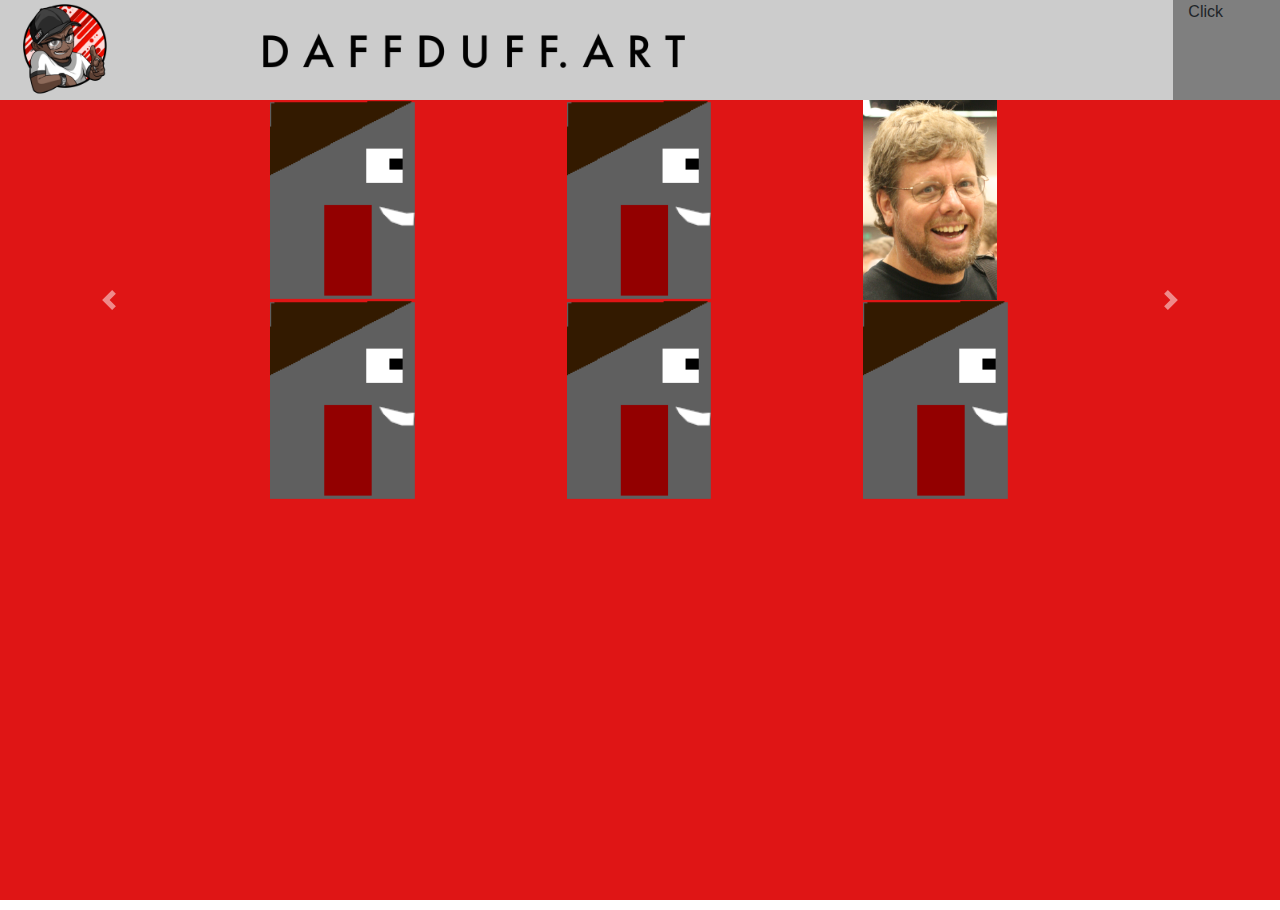
==== index.html @ 01672b1d "Update index.html" ====
<!DOCTYPE html>
<html lang="en">
<head>
    <meta charset="UTF-8">  
    <link rel="stylesheet" href="style.css">
    <link rel="stylesheet" href="https://stackpath.bootstrapcdn.com/bootstrap/4.5.2/css/bootstrap.min.css">
    <script src="https://code.jquery.com/jquery-3.5.1.slim.min.js"></script>
    <script src="https://cdn.jsdelivr.net/npm/popper.js@1.16.1/dist/umd/popper.min.js"></script>
    <script src="https://stackpath.bootstrapcdn.com/bootstrap/4.5.2/js/bootstrap.min.js"></script>
    <title>Daffduff arts</title>
</head>
<body>
    <div class="container-fluid backgroundred">
        <div class="row firstone">
            <div class="col-md-2 asd"><img src="assets/pictures/logo.png" class="img-fluid " style="max-width: 100px;"></div>
            <div class="col-md-9 test"><img src="assets/pictures/longlogo.png" class="img-fluid" style="max-width: 500px;"></div>
            <div class="col-md-1 leftonclick">                
                <div id="mySidenav" class="sidenav">
                    <a href="javascript:void(0)" class="closebtn" onclick="closeNav()">&times;</a>
                    <a href="#">About</a>
                    <a href="#">Services</a>
                    <a href="#">Clients</a>
                    <a href="#">Contact</a>
                  </div>
                  <span onclick="openNav()">Click</span>
                  <script>  
                    function openNav() {
                        document.getElementById("mySidenav").style.width = "250px";
                    }


                    function closeNav() {
                        document.getElementById("mySidenav").style.width = "0";
                    }
                </script>
                  <div id="main">
                  </div>
            </div>
        </div>
    <div class="row secondone">
        <div class="container-fluid bcgall">
            <div id="carouselExampleControls" class="carousel slide" data-ride="carousel">
                <div class="carousel-inner">
                <div class="carousel-item active">
                    <div class="container-fluid">
                        <div class="row">
                            <div class="col-md-4 bcpic"><img class="d-block mx-auto float-right pic" src="picture.png" alt="Second slide"></div>
                            <div class="col-md-4 bcpic"><img class="d-block mx-auto pic" src="picture.png" alt="Second slide"></div>
                            <div class="col-md-4 bcpic"><img class="d-block mx-auto float-left pic" src="guido.png" alt="Second slide"></div>

                            <div class="col-md-4 bcpic"><img class="d-block mx-auto float-right pic" src="picture.png" alt="Second slide"></div>
                            <div class="col-md-4 bcpic"><img class="d-block mx-auto pic" src="picture.png" alt="Second slide"></div>
                            <div class="col-md-4 bcpic"><img class="d-block mx-auto float-left pic" src="picture.png" alt="Second slide"></div>
                        </div>
                    </div>
                </div>
                <div class="carousel-item">
                    <div class="row">
                    <div class="col-md-4 bcpic"><img class="d-block mx-auto float-right pic" src="picture.png" alt="Second slide"></div>
                            <div class="col-md-4 bcpic"><img class="d-block mx-auto pic" src="picture.png" alt="Second slide"></div>
                            <div class="col-md-4 bcpic"><img class="d-block mx-auto float-left pic" src="guido.png" alt="Second slide"></div>

                            <div class="col-md-4 bcpic"><img class="d-block mx-auto float-right pic" src="picture.png" alt="Second slide"></div>
                            <div class="col-md-4 bcpic"><img class="d-block mx-auto pic" src="picture.png" alt="Second slide"></div>
                            <div class="col-md-4 bcpic"><img class="d-block mx-auto float-left pic" src="picture.png" alt="Second slide"></div>
                    </div>
                </div>
                <div class="carousel-item">
                    <div class="row">
                        <div class="col-md-4 bcpic"><img class="d-block mx-auto float-right pic" src="picture.png" alt="Second slide"></div>
                                <div class="col-md-4 bcpic"><img class="d-block mx-auto pic" src="picture.png" alt="Second slide"></div>
                                <div class="col-md-4 bcpic"><img class="d-block mx-auto float-left pic" src="guido.png" alt="Second slide"></div>
    
                                <div class="col-md-4 bcpic"><img class="d-block mx-auto float-right pic" src="picture.png" alt="Second slide"></div>
                                <div class="col-md-4 bcpic"><img class="d-block mx-auto pic" src="picture.png" alt="Second slide"></div>
                                <div class="col-md-4 bcpic"><img class="d-block mx-auto float-left pic" src="picture.png" alt="Second slide"></div>
                        </div>
                </div>
                </div>
                <a class="carousel-control-prev" href="#carouselExampleControls" role="button" data-slide="prev">
                <span class="carousel-control-prev-icon" aria-hidden="true"></span>
                <span class="sr-only">Previous</span>
                </a>
                <a class="carousel-control-next" href="#carouselExampleControls" role="button" data-slide="next">
                <span class="carousel-control-next-icon" aria-hidden="true"></span>
                <span class="sr-only">Next</span>
                </a>
        </div>
    </div>
    </div>
</body>
</html>
---- style.css ----
.asd{
    min-height: 10vh;
    background-color: #cccccc;
}
.test{
    min-height: 10vh;
    background-color: #cccccc;
}
.leftonclick{
    min-height: 10vh;
    background-color: #7f7f7f;
}
.backgroundred{  
    padding: 0;
    height: 100vh;
    background-color: #df1515;
}
.pic{
    height: 200px;
}
.bcgall{
    background-image: url("background.png");
    background-position: center;
    background-repeat: no-repeat;
    background-size: cover;
}
.secondone{
    height: 90vh;
}
.sidenav {
    height: 100%;
    width: 0;
    position: fixed;
    z-index: 1;
    top: 0;
    right: 0;
    background-color:#cccccc;
    overflow-x: hidden;
    padding-top: 60px;
    transition: 0.5s;
}
.sidenav a {
    padding: 8px 8px 8px 32px;
    text-decoration: none;
    font-size: 25px;
    color: #818181;
    display: block;
    transition: 0.3s;
}
  

.sidenav a:hover {
    color: #f1f1f1;
}
.sidenav .closebtn {
    position: absolute;
    top: 0;
    right: 25px;
    font-size: 36px;
    margin-left: 50px;
}
#main {
    transition: margin-left .5s;
    padding: 20px;
  }
@media screen and (max-height: 450px) {
    .sidenav {padding-top: 15px;}
    .sidenav a {font-size: 18px;}
}
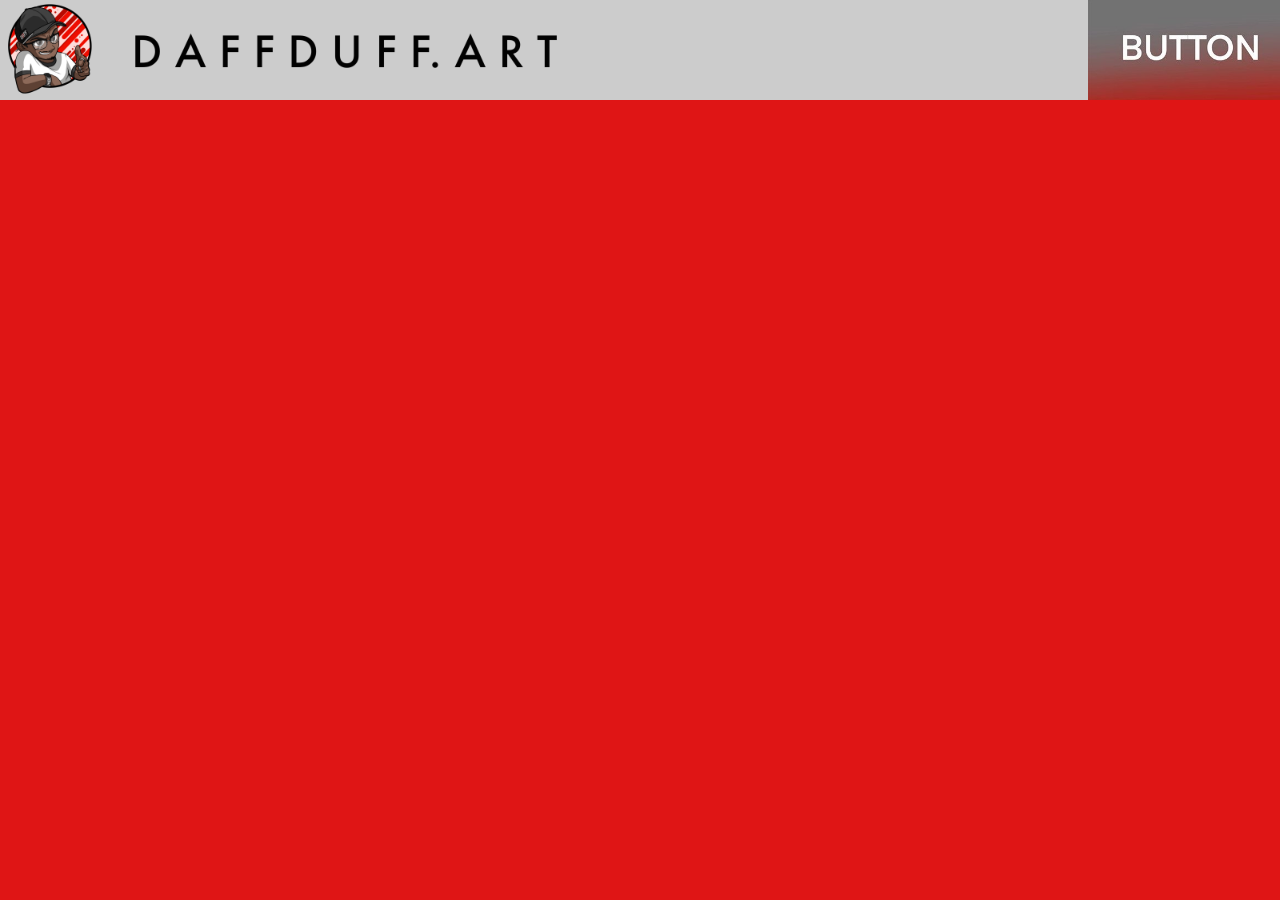
==== commit 34eefba3: "Tyű gec" ====
--- a/index.html
+++ b/index.html
@@ -1,92 +1,66 @@
 <!DOCTYPE html>
-<html lang="en">
+<html lang="hu">
 <head>
-    <meta charset="UTF-8">  
+    <meta charset="UTF-8">    
+    <title>Art website</title>
     <link rel="stylesheet" href="style.css">
     <link rel="stylesheet" href="https://stackpath.bootstrapcdn.com/bootstrap/4.5.2/css/bootstrap.min.css">
+    <script src="jquery-3.5.1.min.js"></script>
     <script src="https://code.jquery.com/jquery-3.5.1.slim.min.js"></script>
     <script src="https://cdn.jsdelivr.net/npm/popper.js@1.16.1/dist/umd/popper.min.js"></script>
     <script src="https://stackpath.bootstrapcdn.com/bootstrap/4.5.2/js/bootstrap.min.js"></script>
-    <title>Daffduff arts</title>
 </head>
 <body>
-    <div class="container-fluid backgroundred">
-        <div class="row firstone">
-            <div class="col-md-2 asd"><img src="assets/pictures/logo.png" class="img-fluid " style="max-width: 100px;"></div>
-            <div class="col-md-9 test"><img src="assets/pictures/longlogo.png" class="img-fluid" style="max-width: 500px;"></div>
-            <div class="col-md-1 leftonclick">                
-                <div id="mySidenav" class="sidenav">
-                    <a href="javascript:void(0)" class="closebtn" onclick="closeNav()">&times;</a>
+    <div class="container-fluid backcol">
+        <div class="row" id="row">
+            <div id="logos">
+                <div class="container-fluid">
+                    <div class="row">                        
+                        <div class="col-12">
+                            <img src="logos/logo.png" id="mainlogo" class="img-fluid float-left" alt="logo">
+                            <img src="logos/longlogo.png" id="mainlogo" class="img-fluid d-none d-md-block" alt="logo">
+                            <img src="logos/shortlogo.png" id="mainlogo" class="img-fluid float-left d-block d-md-none" alt="logo">
+                            <img onclick="be()" src="logos/gomb.jpg" class="img-fluid" id="butt">
+                        </div>                      
+                    </div>
+                </div>     
+            </div>
+            <div class="backpic" id="main"></div>
+            <div class="right" id="right">
+                
+                <div class="col-12 chanse">
+                    <button onclick="ki()" type="button" class="btn btn-lg">X</button>
+                </div>
+                <div class="col-12 chanse">
                     <a href="#">About</a>
+                </div>
+                <div class="col-12 chanse">
                     <a href="#">Services</a>
+                </div>
+                <div class="col-12 chanse">
                     <a href="#">Clients</a>
+                </div>
+                <div class="col-12 chanse">
                     <a href="#">Contact</a>
-                  </div>
-                  <span onclick="openNav()">Click</span>
-                  <script>  
-                    function openNav() {
-                        document.getElementById("mySidenav").style.width = "250px";
-                    }
-
-
-                    function closeNav() {
-                        document.getElementById("mySidenav").style.width = "0";
-                    }
-                </script>
-                  <div id="main">
-                  </div>
-            </div>
-        </div>
-    <div class="row secondone">
-        <div class="container-fluid bcgall">
-            <div id="carouselExampleControls" class="carousel slide" data-ride="carousel">
-                <div class="carousel-inner">
-                <div class="carousel-item active">
-                    <div class="container-fluid">
-                        <div class="row">
-                            <div class="col-md-4 bcpic"><img class="d-block mx-auto float-right pic" src="picture.png" alt="Second slide"></div>
-                            <div class="col-md-4 bcpic"><img class="d-block mx-auto pic" src="picture.png" alt="Second slide"></div>
-                            <div class="col-md-4 bcpic"><img class="d-block mx-auto float-left pic" src="guido.png" alt="Second slide"></div>
-
-                            <div class="col-md-4 bcpic"><img class="d-block mx-auto float-right pic" src="picture.png" alt="Second slide"></div>
-                            <div class="col-md-4 bcpic"><img class="d-block mx-auto pic" src="picture.png" alt="Second slide"></div>
-                            <div class="col-md-4 bcpic"><img class="d-block mx-auto float-left pic" src="picture.png" alt="Second slide"></div>
-                        </div>
-                    </div>
                 </div>
-                <div class="carousel-item">
-                    <div class="row">
-                    <div class="col-md-4 bcpic"><img class="d-block mx-auto float-right pic" src="picture.png" alt="Second slide"></div>
-                            <div class="col-md-4 bcpic"><img class="d-block mx-auto pic" src="picture.png" alt="Second slide"></div>
-                            <div class="col-md-4 bcpic"><img class="d-block mx-auto float-left pic" src="guido.png" alt="Second slide"></div>
-
-                            <div class="col-md-4 bcpic"><img class="d-block mx-auto float-right pic" src="picture.png" alt="Second slide"></div>
-                            <div class="col-md-4 bcpic"><img class="d-block mx-auto pic" src="picture.png" alt="Second slide"></div>
-                            <div class="col-md-4 bcpic"><img class="d-block mx-auto float-left pic" src="picture.png" alt="Second slide"></div>
-                    </div>
-                </div>
-                <div class="carousel-item">
-                    <div class="row">
-                        <div class="col-md-4 bcpic"><img class="d-block mx-auto float-right pic" src="picture.png" alt="Second slide"></div>
-                                <div class="col-md-4 bcpic"><img class="d-block mx-auto pic" src="picture.png" alt="Second slide"></div>
-                                <div class="col-md-4 bcpic"><img class="d-block mx-auto float-left pic" src="guido.png" alt="Second slide"></div>
-    
-                                <div class="col-md-4 bcpic"><img class="d-block mx-auto float-right pic" src="picture.png" alt="Second slide"></div>
-                                <div class="col-md-4 bcpic"><img class="d-block mx-auto pic" src="picture.png" alt="Second slide"></div>
-                                <div class="col-md-4 bcpic"><img class="d-block mx-auto float-left pic" src="picture.png" alt="Second slide"></div>
-                        </div>
-                </div>
-                </div>
-                <a class="carousel-control-prev" href="#carouselExampleControls" role="button" data-slide="prev">
-                <span class="carousel-control-prev-icon" aria-hidden="true"></span>
-                <span class="sr-only">Previous</span>
-                </a>
-                <a class="carousel-control-next" href="#carouselExampleControls" role="button" data-slide="next">
-                <span class="carousel-control-next-icon" aria-hidden="true"></span>
-                <span class="sr-only">Next</span>
-                </a>
+            
+            </div>    
         </div>
     </div>
-    </div>
+    <script>        
+        function be() {
+            document.getElementById("main").classList.add('anim1');
+            document.getElementById("right").classList.add('anim2');
+            document.getElementById("main").classList.remove('anim3');
+            document.getElementById("right").classList.remove('anim4');          
+        }
+        function ki() {
+            
+            document.getElementById("main").classList.add('anim3');
+            document.getElementById("right").classList.add('anim4');
+            document.getElementById("main").classList.remove('anim1');
+            document.getElementById("right").classList.remove('anim2');                      
+        }      
+    </script>    
 </body>
 </html>--- a/style.css
+++ b/style.css
@@ -1,69 +1,118 @@
-.asd{
-    min-height: 10vh;
-    background-color: #cccccc;
+html{
+    min-height: 100vh;
+    
 }
-.test{
-    min-height: 10vh;
-    background-color: #cccccc;
+.backcol{ 
+    position: relative;
+    overflow: hidden;
+    padding: 0 !important;
+    min-height: 100vh;
+    
+    background-color: #df1515;
+    
 }
-.leftonclick{
-    min-height: 10vh;
-    background-color: #7f7f7f;
-}
-.backgroundred{  
-    padding: 0;
-    height: 100vh;
-    background-color: #df1515;
-}
-.pic{
-    height: 200px;
-}
-.bcgall{
+.backpic{
+    position: absolute;
+    left: 0;
+    padding: 0 !important;
+    min-height: 100vh;
+    min-width: 100%;
     background-image: url("background.png");
     background-position: center;
     background-repeat: no-repeat;
     background-size: cover;
+    
 }
-.secondone{
-    height: 90vh;
+
+#right{
+    position: absolute;
+    right: -250px;    
+    min-height: 100vh;
+    min-width: 250px;
+    z-index: 101 !important;
+    padding: 0 !important;
+    background-color: gray!important;
+    
 }
-.sidenav {
-    height: 100%;
-    width: 0;
-    position: fixed;
-    z-index: 1;
+
+.anim1{
+    animation: mymove2 1s;
+    animation-fill-mode: forwards;
+}
+
+.anim2{
+    animation: mymove 1s;
+    animation-fill-mode: forwards;
+}
+.anim3{
+    animation: mymove4 1s;
+    animation-fill-mode: forwards;
+}
+
+.anim4{
+    animation: mymove3 1s;
+    animation-fill-mode: forwards;
+}
+
+.min{
+    min-height: 100px;;
+}
+
+#logos{
+    min-width: 100%;
+    min-height: 100px;
+    background-color: #cccccc ;
+    z-index: 100;
+}
+
+#pre{
+    min-height: 100px;
+}
+
+#mainlogo{
+    height: 100px;
+}
+
+#gomb{
+    position: absolute;
+    top: 200px;
+}
+
+#butt{
+    position: absolute;
     top: 0;
     right: 0;
-    background-color:#cccccc;
-    overflow-x: hidden;
-    padding-top: 60px;
-    transition: 0.5s;
+    height: 100px ;
 }
-.sidenav a {
-    padding: 8px 8px 8px 32px;
-    text-decoration: none;
-    font-size: 25px;
-    color: #818181;
-    display: block;
-    transition: 0.3s;
+
+.chanse{
+    min-height: 50px;
+    text-align: center !important;
 }
-  
 
-.sidenav a:hover {
-    color: #f1f1f1;
+.chanse a{
+    
+    font-weight: bold;
+    font-size: large;    
+    color: black;
 }
-.sidenav .closebtn {
-    position: absolute;
-    top: 0;
-    right: 25px;
-    font-size: 36px;
-    margin-left: 50px;
-}
-#main {
-    transition: margin-left .5s;
-    padding: 20px;
+
+  @keyframes mymove {
+    0%   {right: -250px;}
+    100% {right: 0px;}
   }
-@media screen and (max-height: 450px) {
-    .sidenav {padding-top: 15px;}
-    .sidenav a {font-size: 18px;}
-}+
+  @keyframes mymove2 {
+    0%   {left: 0px ;}
+    100% {left: -250px;}
+  }
+
+  @keyframes mymove3 {
+    0%   {right: 0px;}
+    100% {right: -250px;}
+  }
+
+  @keyframes mymove4 {
+    0%   {left: -250px;}
+    100% {left: 0px;}
+  }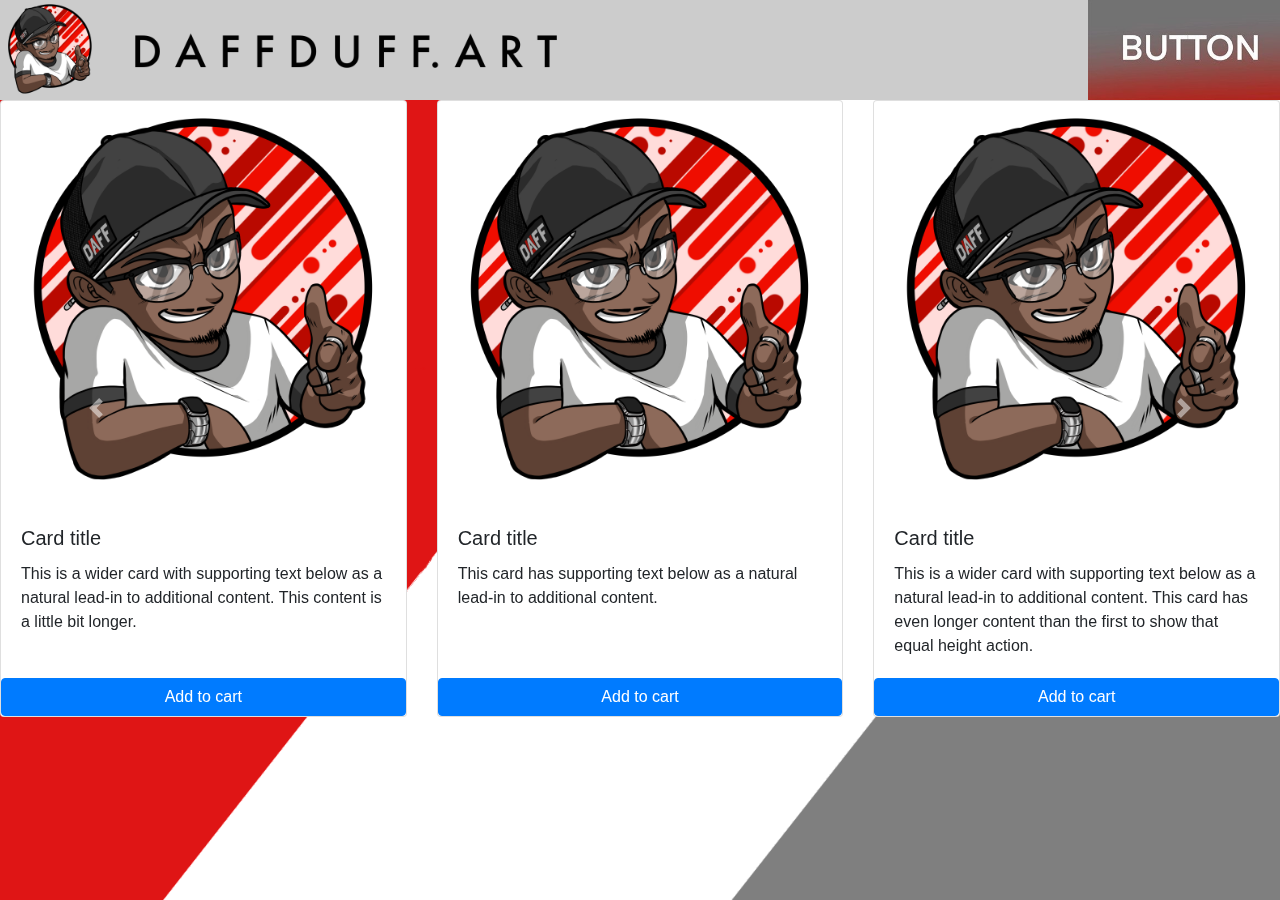
==== commit 5fb0162b: "Pakolgatás" ====
--- a/index.html
+++ b/index.html
@@ -17,14 +17,15 @@
                 <div class="container-fluid">
                     <div class="row">                        
                         <div class="col-12">
-                            <img src="logos/logo.png" id="mainlogo" class="img-fluid float-left" alt="logo">
-                            <img src="logos/longlogo.png" id="mainlogo" class="img-fluid d-none d-md-block" alt="logo">
-                            <img src="logos/shortlogo.png" id="mainlogo" class="img-fluid float-left d-block d-md-none" alt="logo">
-                            <img onclick="be()" src="logos/gomb.jpg" class="img-fluid" id="butt">
+                            <img src="assets/pictures/logo.png" id="mainlogo" class="img-fluid float-left" alt="logo">
+                            <img src="assets/pictures/longlogo.png" id="mainlogo" class="img-fluid d-none d-md-block" alt="logo">
+                            <img src="assets/pictures/Daff_logo_small.png" id="mainlogo" class="img-fluid float-left d-block d-md-none" alt="logo">
+                            <img onclick="be()" src="assets/pictures/gomb.jpg" class="img-fluid" id="butt">
                         </div>                      
                     </div>
                 </div>     
             </div>
+            
             <div class="backpic" id="main"></div>
             <div class="right" id="right">
                 
@@ -42,11 +43,72 @@
                 </div>
                 <div class="col-12 chanse">
                     <a href="#">Contact</a>
-                </div>
-            
+                </div>            
             </div>    
         </div>
+        <div id="carouselExampleControls" class="carousel slide" data-ride="carousel">
+            <div class="carousel-inner">
+              <div class="carousel-item active">
+                <div class="card-deck">
+                    <div class="card">
+                        <img class="card-img-top" src="assets/pictures/logo.png">
+                        <div class="card-body">
+                            <h5 class="card-title">Card title</h5>
+                            <p class="card-text">This is a wider card with supporting text below as a natural lead-in to additional content. This content is a little bit longer.</p>
+                        </div>
+                        <a href="#" class="btn btn-primary">Add to cart</a>
+                    </div>
+                    <div class="card">
+                        <img class="card-img-top" src="assets/pictures/logo.png">
+                        <div class="card-body">
+                            <h5 class="card-title">Card title</h5>
+                            <p class="card-text">This card has supporting text below as a natural lead-in to additional content.</p>
+                        </div>
+                        <a href="#" class="btn btn-primary">Add to cart</a>
+                    </div>
+                    <div class="card">
+                        <img class="card-img-top" src="assets/pictures/logo.png">
+                        <div class="card-body">
+                            <h5 class="card-title">Card title</h5>
+                            <p class="card-text">This is a wider card with supporting text below as a natural lead-in to additional content. This card has even longer content than the first to show that equal height action.</p>
+                        </div>
+                        <a href="#" class="btn btn-primary">Add to cart</a>
+                    </div>
+                  </div>
+                </div>
+                <div class="carousel-item">
+                    <div class="card">
+                            <img class="card-img-top" src="assets/pictures/logo.png">
+                        <div class="card-body">
+                            <h5 class="card-title">Card title</h5>
+                            <p class="card-text">Some quick example text to build on the card title and make up the bulk of the card's content.</p>
+                            <a href="#" class="btn btn-primary">Go somewhere</a>
+                        </div>
+                    </div>                    
+              </div>
+              <div class="carousel-item">
+                <div class="card">
+                    <img class="card-img-top" src="assets/pictures/logo.png">
+                    <div class="card-body">
+                      <h5 class="card-title">Card title</h5>
+                      <p class="card-text">Some quick example text to build on the card title and make up the bulk of the card's content.</p>
+                      <a href="#" class="btn btn-primary">Go somewhere</a>
+                    </div>
+                  </div>
+              </div>
+            </div>
+            <a class="carousel-control-prev" href="#carouselExampleControls" role="button" data-slide="prev">
+              <span class="carousel-control-prev-icon" aria-hidden="true"></span>
+              <span class="sr-only">Previous</span>
+            </a>
+            <a class="carousel-control-next" href="#carouselExampleControls" role="button" data-slide="next">
+              <span class="carousel-control-next-icon" aria-hidden="true"></span>
+              <span class="sr-only">Next</span>
+            </a>
+          </div>      
     </div>
+    
+    <div class="c"></div>
     <script>        
         function be() {
             document.getElementById("main").classList.add('anim1');
--- a/style.css
+++ b/style.css
@@ -17,7 +17,7 @@
     padding: 0 !important;
     min-height: 100vh;
     min-width: 100%;
-    background-image: url("background.png");
+    background-image: url("assets/background/Background.png");
     background-position: center;
     background-repeat: no-repeat;
     background-size: cover;
@@ -115,4 +115,4 @@
   @keyframes mymove4 {
     0%   {left: -250px;}
     100% {left: 0px;}
-  }+  }
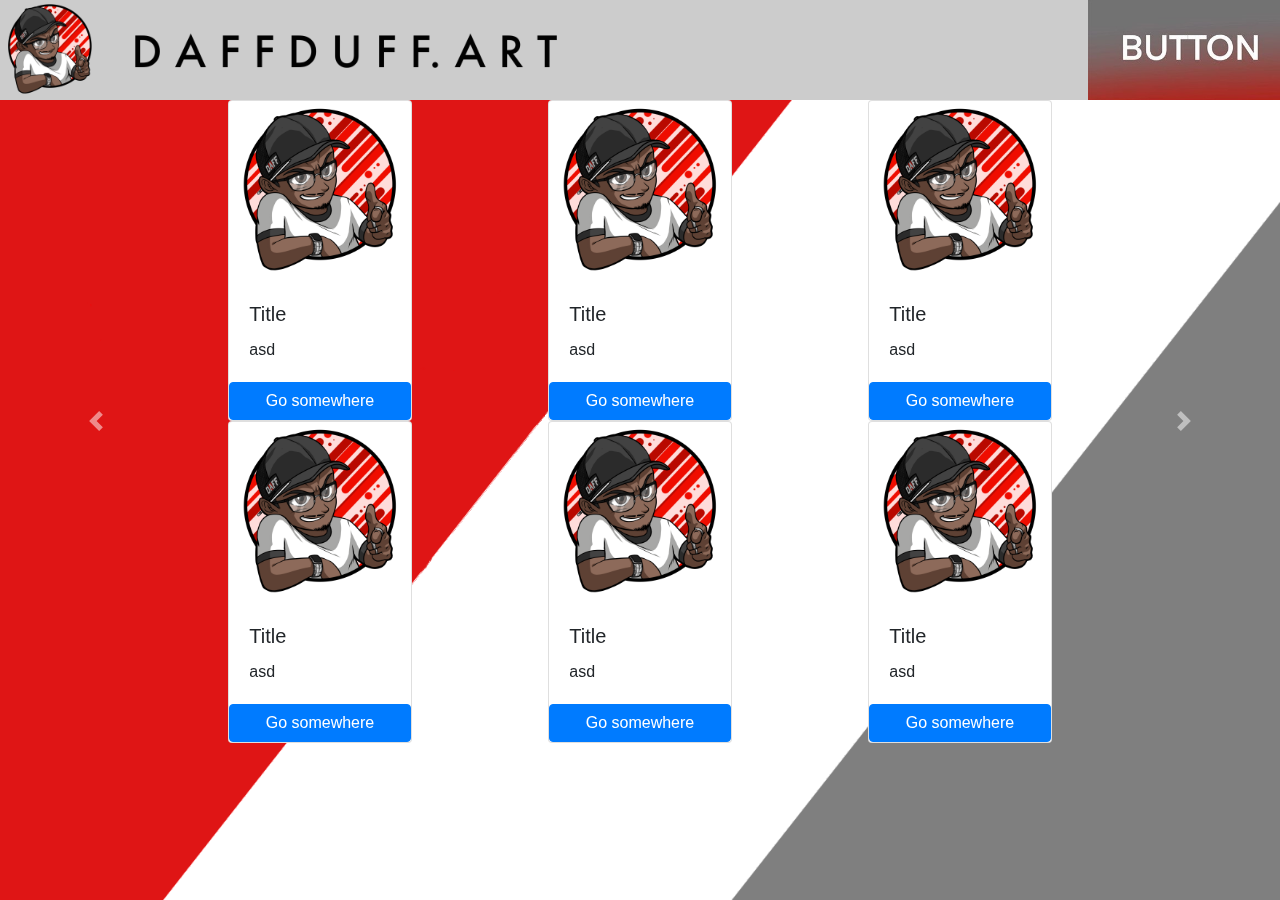
==== commit 7d3eaa9e: "Update index.html" ====
--- a/index.html
+++ b/index.html
@@ -49,43 +49,84 @@
         <div id="carouselExampleControls" class="carousel slide" data-ride="carousel">
             <div class="carousel-inner">
               <div class="carousel-item active">
-                <div class="card-deck">
-                    <div class="card">
-                        <img class="card-img-top" src="assets/pictures/logo.png">
-                        <div class="card-body">
-                            <h5 class="card-title">Card title</h5>
-                            <p class="card-text">This is a wider card with supporting text below as a natural lead-in to additional content. This content is a little bit longer.</p>
+                <div class="container-fluid">
+                    <div class="row">
+                        <div class="col-12 inner">
+                            <div class="row">
+                            <div class="col-2 incard"></div>
+                            <div class="col-2 incard">
+                            <div class="card">
+                                <img class="card-img-top" src="assets/pictures/logo.png">
+                            <div class="card-body">
+                                <h5 class="card-title">Title</h5>
+                               <p class="card-text">asd</p>
+                            </div>   
+                            <a class="btn btn-primary">Go somewhere</a>   
+                            </div>
+                            </div>
+                            <div class="col-1 incard"></div>
+                            <div class="col-2 incard">
+                                <div class="card">
+                                    <img class="card-img-top" src="assets/pictures/logo.png">
+                                    <div class="card-body">
+                                        <h5 class="card-title">Title</h5>
+                                        <p class="card-text">asd</p>
+                                    </div>
+                                    <a class="btn btn-primary">Go somewhere</a>
+                                </div>
+                            </div>
+                            <div class="col-1 incard"></div>
+                            <div class="col-2 incard">
+                                <div class="card">
+                                    <img class="card-img-top" src="assets/pictures/logo.png">
+                                    <div class="card-body">
+                                        <h5 class="card-title">Title</h5>
+                                        <p class="card-text">asd</p>
+                                    </div>
+                                    <a class="btn btn-primary">Go somewhere</a>
+                                </div>
+                            </div>
+                            <div class="col-2 incard"></div>
+
+                            <div class="col-2 incard"></div>
+                            <div class="col-2 incard">
+                                <div class="card">
+                                    <img class="card-img-top" src="assets/pictures/logo.png">
+                                    <div class="card-body">
+                                        <h5 class="card-title">Title</h5>
+                                        <p class="card-text">asd</p>
+                                    </div>
+                                    <a class="btn btn-primary">Go somewhere</a>
+                                </div>
+                            </div>
+                            <div class="col-1 incard"></div>
+                            <div class="col-2 incard">
+                                <div class="card">
+                                    <img class="card-img-top" src="assets/pictures/logo.png">
+                                    <div class="card-body">
+                                        <h5 class="card-title">Title</h5>
+                                        <p class="card-text">asd</p>
+                                    </div>
+                                    <a class="btn btn-primary">Go somewhere</a>
+                                </div>
+                            </div>
+                            <div class="col-1 incard"></div>
+                            <div class="col-2 incard">
+                                <div class="card">
+                                    <img class="card-img-top" src="assets/pictures/logo.png">
+                                    <div class="card-body">
+                                        <h5 class="card-title">Title</h5>
+                                        <p class="card-text">asd</p>
+                                    </div>
+                                    <a class="btn btn-primary">Go somewhere</a>
+                                </div>
+                            </div>
+                            <div class="col-2 incard"></div>
                         </div>
-                        <a href="#" class="btn btn-primary">Add to cart</a>
+                        </div>
                     </div>
-                    <div class="card">
-                        <img class="card-img-top" src="assets/pictures/logo.png">
-                        <div class="card-body">
-                            <h5 class="card-title">Card title</h5>
-                            <p class="card-text">This card has supporting text below as a natural lead-in to additional content.</p>
-                        </div>
-                        <a href="#" class="btn btn-primary">Add to cart</a>
-                    </div>
-                    <div class="card">
-                        <img class="card-img-top" src="assets/pictures/logo.png">
-                        <div class="card-body">
-                            <h5 class="card-title">Card title</h5>
-                            <p class="card-text">This is a wider card with supporting text below as a natural lead-in to additional content. This card has even longer content than the first to show that equal height action.</p>
-                        </div>
-                        <a href="#" class="btn btn-primary">Add to cart</a>
-                    </div>
-                  </div>
+                    
                 </div>
-                <div class="carousel-item">
-                    <div class="card">
-                            <img class="card-img-top" src="assets/pictures/logo.png">
-                        <div class="card-body">
-                            <h5 class="card-title">Card title</h5>
-                            <p class="card-text">Some quick example text to build on the card title and make up the bulk of the card's content.</p>
-                            <a href="#" class="btn btn-primary">Go somewhere</a>
-                        </div>
-                    </div>                    
-              </div>
               <div class="carousel-item">
                 <div class="card">
                     <img class="card-img-top" src="assets/pictures/logo.png">
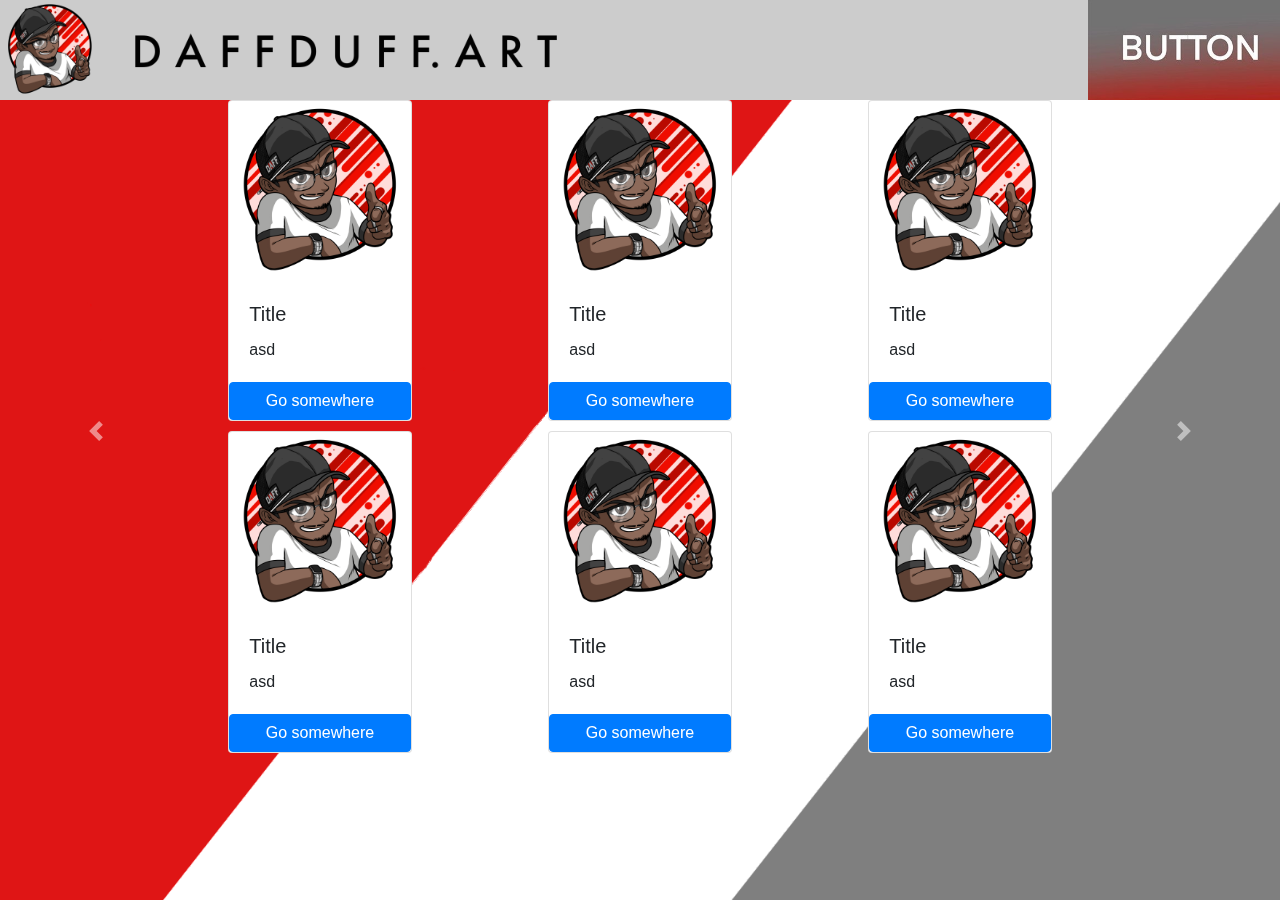
==== commit ac2c74ba: "pictures" ====
--- a/index.html
+++ b/index.html
@@ -55,7 +55,7 @@
                             <div class="row">
                             <div class="col-2 incard"></div>
                             <div class="col-2 incard">
-                            <div class="card">
+                            <div class="card" style="margin-bottom: 10px;">
                                 <img class="card-img-top" src="assets/pictures/logo.png">
                             <div class="card-body">
                                 <h5 class="card-title">Title</h5>
@@ -66,7 +66,7 @@
                             </div>
                             <div class="col-1 incard"></div>
                             <div class="col-2 incard">
-                                <div class="card">
+                                <div class="card" style="margin-bottom: 10px;">
                                     <img class="card-img-top" src="assets/pictures/logo.png">
                                     <div class="card-body">
                                         <h5 class="card-title">Title</h5>
@@ -77,7 +77,7 @@
                             </div>
                             <div class="col-1 incard"></div>
                             <div class="col-2 incard">
-                                <div class="card">
+                                <div class="card" style="margin-bottom: 10px;">
                                     <img class="card-img-top" src="assets/pictures/logo.png">
                                     <div class="card-body">
                                         <h5 class="card-title">Title</h5>
@@ -90,7 +90,7 @@
 
                             <div class="col-2 incard"></div>
                             <div class="col-2 incard">
-                                <div class="card">
+                                <div class="card" style="margin-bottom: 10px;">
                                     <img class="card-img-top" src="assets/pictures/logo.png">
                                     <div class="card-body">
                                         <h5 class="card-title">Title</h5>
@@ -101,7 +101,7 @@
                             </div>
                             <div class="col-1 incard"></div>
                             <div class="col-2 incard">
-                                <div class="card">
+                                <div class="card" style="margin-bottom: 10px;">
                                     <img class="card-img-top" src="assets/pictures/logo.png">
                                     <div class="card-body">
                                         <h5 class="card-title">Title</h5>
@@ -112,7 +112,7 @@
                             </div>
                             <div class="col-1 incard"></div>
                             <div class="col-2 incard">
-                                <div class="card">
+                                <div class="card" style="margin-bottom: 10px;">
                                     <img class="card-img-top" src="assets/pictures/logo.png">
                                     <div class="card-body">
                                         <h5 class="card-title">Title</h5>
@@ -128,7 +128,7 @@
                     
                 </div>
               <div class="carousel-item">
-                <div class="card">
+                <div class="card" style="margin-bottom: 10px;">
                     <img class="card-img-top" src="assets/pictures/logo.png">
                     <div class="card-body">
                       <h5 class="card-title">Card title</h5>
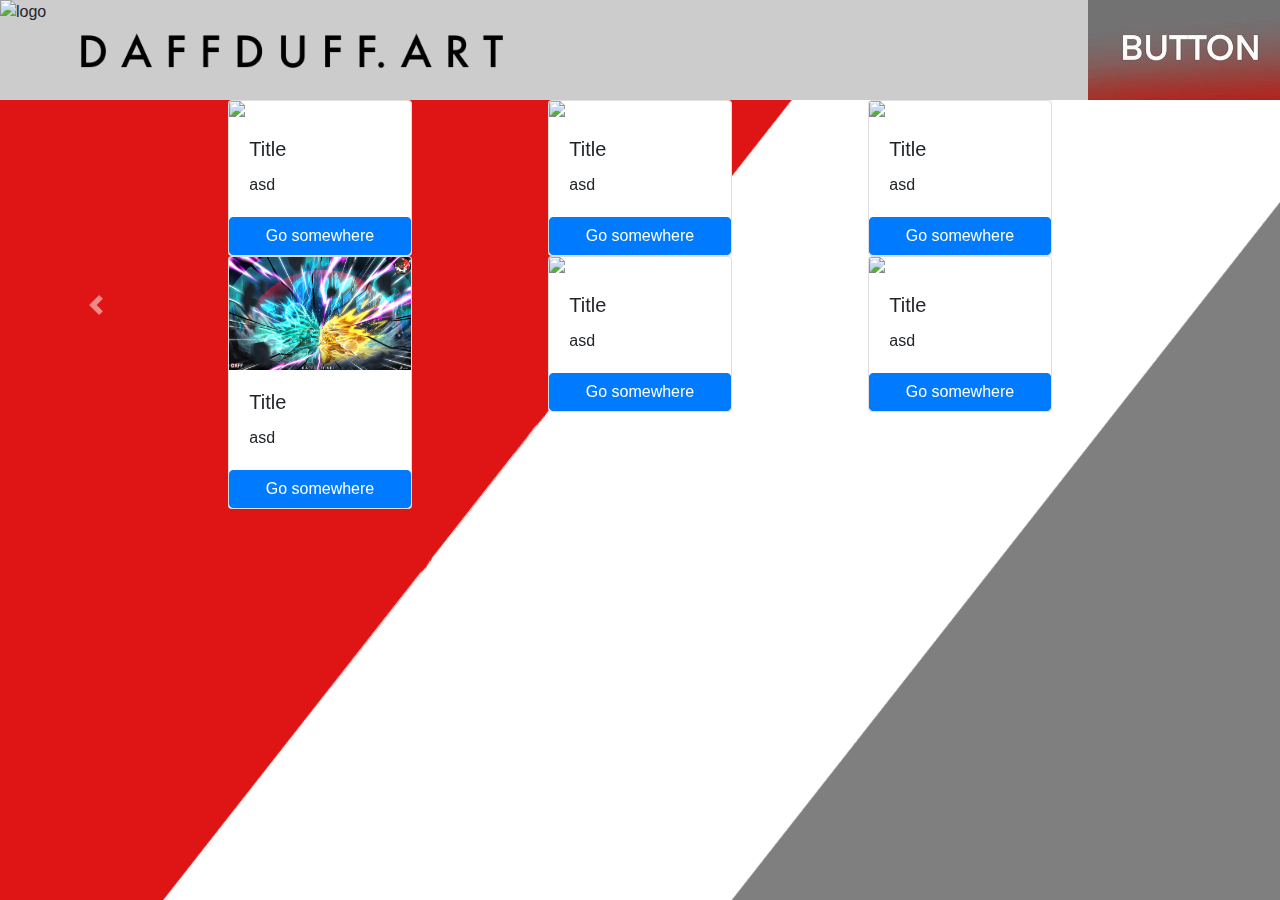
==== commit f75bde2f: "asd" ====
--- a/index.html
+++ b/index.html
@@ -15,15 +15,15 @@
         <div class="row" id="row">
             <div id="logos">
                 <div class="container-fluid">
-                    <div class="row">                        
+                    <div class="row">
                         <div class="col-12">
-                            <img src="assets/pictures/logo.png" id="mainlogo" class="img-fluid float-left" alt="logo">
+                            <img src="assets/pics/" id="mainlogo" class="img-fluid float-left" alt="logo">
                             <img src="assets/pictures/longlogo.png" id="mainlogo" class="img-fluid d-none d-md-block" alt="logo">
                             <img src="assets/pictures/Daff_logo_small.png" id="mainlogo" class="img-fluid float-left d-block d-md-none" alt="logo">
                             <img onclick="be()" src="assets/pictures/gomb.jpg" class="img-fluid" id="butt">
-                        </div>                      
+                        </div>
                     </div>
-                </div>     
+                </div>
             </div>
             
             <div class="backpic" id="main"></div>
@@ -43,8 +43,8 @@
                 </div>
                 <div class="col-12 chanse">
                     <a href="#">Contact</a>
-                </div>            
-            </div>    
+                </div>
+            </div>
         </div>
         <div id="carouselExampleControls" class="carousel slide" data-ride="carousel">
             <div class="carousel-inner">
@@ -55,19 +55,19 @@
                             <div class="row">
                             <div class="col-2 incard"></div>
                             <div class="col-2 incard">
-                            <div class="card" style="margin-bottom: 10px;">
-                                <img class="card-img-top" src="assets/pictures/logo.png">
+                            <div class="card">
+                                <img class="card-img-top" src="assets/pics/2E800715-93F1-4BD9-BEEA-080DB2D02645.jpeg">
                             <div class="card-body">
                                 <h5 class="card-title">Title</h5>
                                <p class="card-text">asd</p>
-                            </div>   
+                            </div>
                             <a class="btn btn-primary">Go somewhere</a>   
                             </div>
                             </div>
                             <div class="col-1 incard"></div>
                             <div class="col-2 incard">
-                                <div class="card" style="margin-bottom: 10px;">
-                                    <img class="card-img-top" src="assets/pictures/logo.png">
+                                <div class="card">
+                                    <img class="card-img-top" src="assets/pics/522D6150-C42A-47CC-B55B-E9A40769E7AE.jpeg">
                                     <div class="card-body">
                                         <h5 class="card-title">Title</h5>
                                         <p class="card-text">asd</p>
@@ -77,8 +77,8 @@
                             </div>
                             <div class="col-1 incard"></div>
                             <div class="col-2 incard">
-                                <div class="card" style="margin-bottom: 10px;">
-                                    <img class="card-img-top" src="assets/pictures/logo.png">
+                                <div class="card">
+                                    <img class="card-img-top" src="assets/pics/579141D8-9273-4B23-ACD9-BAD6AF22CDA5.jpeg">
                                     <div class="card-body">
                                         <h5 class="card-title">Title</h5>
                                         <p class="card-text">asd</p>
@@ -87,11 +87,10 @@
                                 </div>
                             </div>
                             <div class="col-2 incard"></div>
-
                             <div class="col-2 incard"></div>
                             <div class="col-2 incard">
-                                <div class="card" style="margin-bottom: 10px;">
-                                    <img class="card-img-top" src="assets/pictures/logo.png">
+                                <div class="card">
+                                    <img class="card-img-top" src="assets/pics/5ED5A5A1-51B9-424B-B6AC-B08A4DDA8263.jpeg">
                                     <div class="card-body">
                                         <h5 class="card-title">Title</h5>
                                         <p class="card-text">asd</p>
@@ -101,8 +100,8 @@
                             </div>
                             <div class="col-1 incard"></div>
                             <div class="col-2 incard">
-                                <div class="card" style="margin-bottom: 10px;">
-                                    <img class="card-img-top" src="assets/pictures/logo.png">
+                                <div class="card">
+                                    <img class="card-img-top" src="assets/pics/692E4DBE-32C0-45A5-9C5E-D4BB62D1FC8E.jpeg">
                                     <div class="card-body">
                                         <h5 class="card-title">Title</h5>
                                         <p class="card-text">asd</p>
@@ -112,8 +111,8 @@
                             </div>
                             <div class="col-1 incard"></div>
                             <div class="col-2 incard">
-                                <div class="card" style="margin-bottom: 10px;">
-                                    <img class="card-img-top" src="assets/pictures/logo.png">
+                                <div class="card">
+                                    <img class="card-img-top" src="assets/pics/7E0DA0FD-4F6A-4199-BBA2-BB057B6B145F.jpeg">
                                     <div class="card-body">
                                         <h5 class="card-title">Title</h5>
                                         <p class="card-text">asd</p>
@@ -125,11 +124,10 @@
                         </div>
                         </div>
                     </div>
-                    
                 </div>
               <div class="carousel-item">
-                <div class="card" style="margin-bottom: 10px;">
-                    <img class="card-img-top" src="assets/pictures/logo.png">
+                <div class="card">
+                    <img class="card-img-top" src="assets/pics/">
                     <div class="card-body">
                       <h5 class="card-title">Card title</h5>
                       <p class="card-text">Some quick example text to build on the card title and make up the bulk of the card's content.</p>
@@ -146,7 +144,7 @@
               <span class="carousel-control-next-icon" aria-hidden="true"></span>
               <span class="sr-only">Next</span>
             </a>
-          </div>      
+          </div>
     </div>
     
     <div class="c"></div>
@@ -155,15 +153,15 @@
             document.getElementById("main").classList.add('anim1');
             document.getElementById("right").classList.add('anim2');
             document.getElementById("main").classList.remove('anim3');
-            document.getElementById("right").classList.remove('anim4');          
+            document.getElementById("right").classList.remove('anim4');
         }
         function ki() {
             
             document.getElementById("main").classList.add('anim3');
             document.getElementById("right").classList.add('anim4');
             document.getElementById("main").classList.remove('anim1');
-            document.getElementById("right").classList.remove('anim2');                      
-        }      
-    </script>    
+            document.getElementById("right").classList.remove('anim2');
+        }
+    </script>
 </body>
 </html>